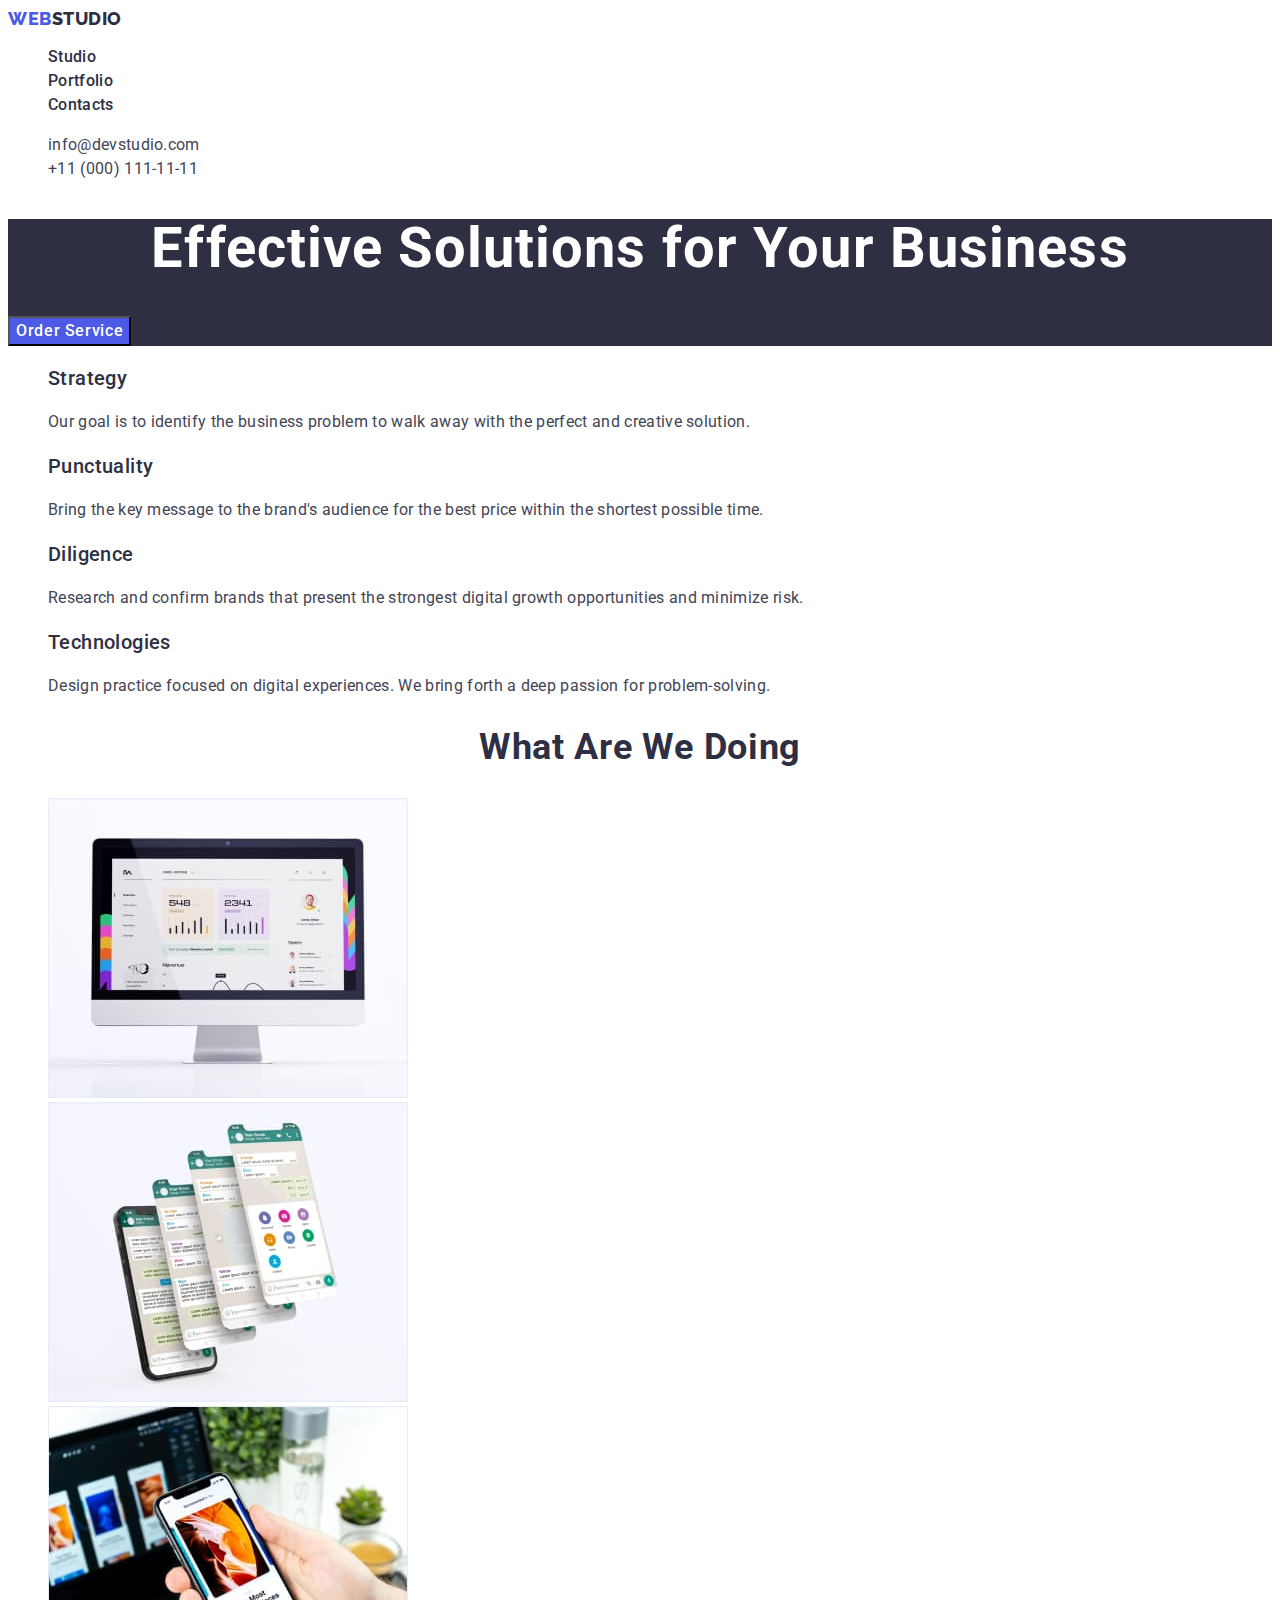
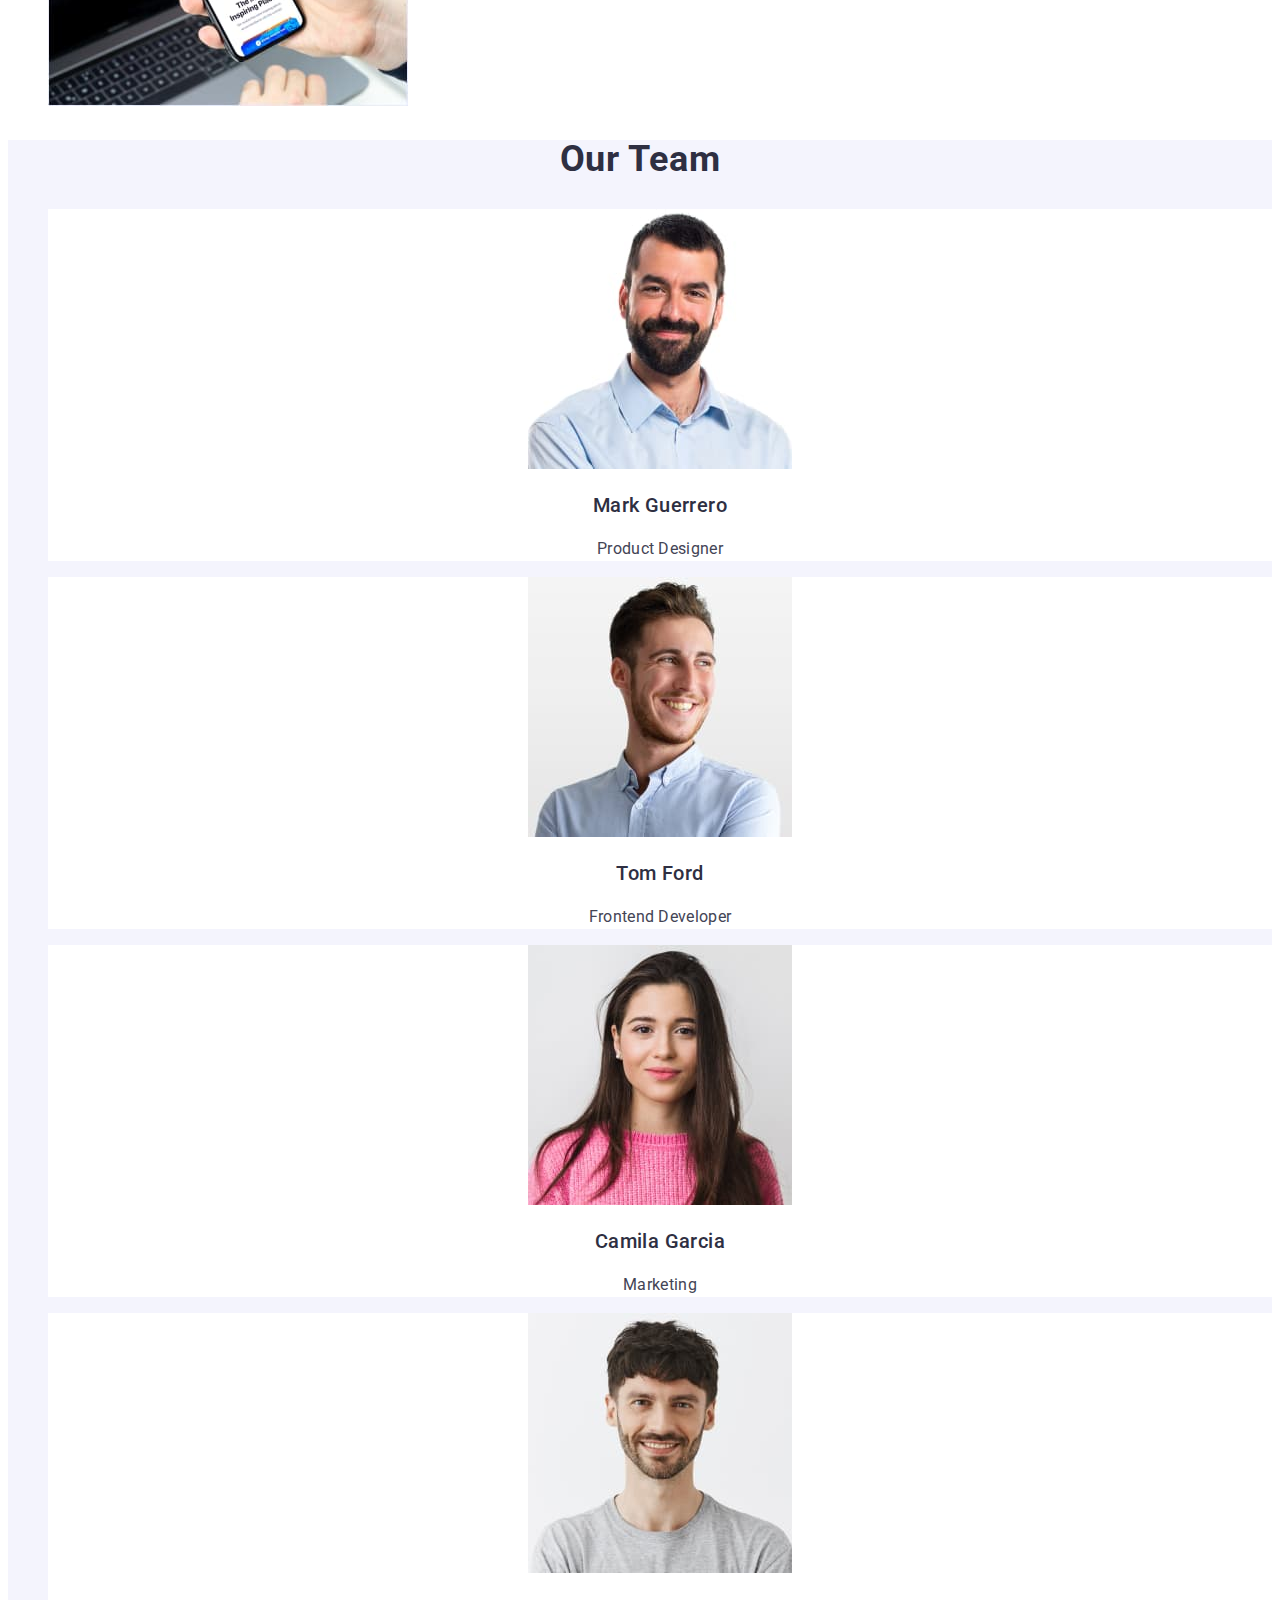
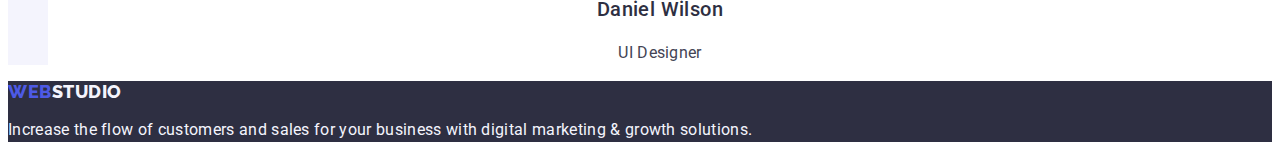
==== index.html @ 52950dac "Initial commit" ====
<!DOCTYPE html>
<html lang="en">

<head>
    <meta charset="UTF-8">
    <meta http-equiv="X-UA-Compatible" content="IE=edge">
    <meta name="viewport" content="width=device-width, initial-scale=1.0">
    <title>Document</title>
    <link rel="preconnect" href="https://fonts.googleapis.com">
<link rel="preconnect" href="https://fonts.gstatic.com" crossorigin>
<link href="https://fonts.googleapis.com/css2?family=Raleway:ital,wght@0,800;1,800&family=Roboto:ital,wght@0,400;0,500;0,700;0,900;1,400;1,500;1,700;1,900&display=swap" rel="stylesheet">
<link rel="stylesheet" href="./css/styles.css" />
</head>

<body>
    <header>
        <nav>
            <a href="./index.html" class="logo link">Web<span class="part-logo">Studio</span></a>
            <ul class="page-nav list">
                <li>
                    <a class="link" href="./index.html">Studio</a>
                </li>
                <li>
                    <a class="link" href="./portfolio.html">Portfolio</a>
                </li>
                <li>
                    <a class="link" href="">Contacts</a>
                </li>
            </ul>
        </nav>
        <address class="address">
            <ul class="address-link list">
                <li > 
                    <a class="link" href="mailto:info@devstudio.com">info@devstudio.com</a>
                </li>
                <li>
                    <a class="link" href="tel:+110001111111">+11 (000) 111-11-11</a>
                </li>
            </ul>
        </address>
        
    </header>
    <main>
        <section  class="sec-one">
        <h1 class="first-section">Effective Solutions
            for Your Business
        </h1>
        <button type="button" class="order-button">Order Service</button>
        </section>
        <section class="sec-two">
            <h2 hidden class="second-section">Features</h2>
            <ul class="list">
                <li>
                    <h3 class="title-h">Strategy</h3>
                    <p class="text">Our goal is to identify the business
                        problem to walk away with the perfect and creative solution. </p>
                </li>
                <li>
                    <h3 class="title-h">Punctuality</h3>
                    <p class="text">Bring the key message to the brand's audience for the best price within the shortest possible
                        time.
                    </p>
                </li>
                <li>
                    <h3 class="title-h">Diligence</h3>
                    <p class="text">Research and confirm brands that present the strongest digital growth opportunities and minimize
                        risk.</p>
                </li>
                <li>
                    <h3 class="title-h">Technologies</h3>
                    <p class="text">Design practice focused on digital experiences. We bring forth a deep passion for
                        problem-solving.
                    </p>
                </li>
            </ul>
        </section>
        <section class="sec-three">
            <h2 class="third-section">What are we doing</h2>
            <ul class="list">
                <li><img src="./images/img_1.jpg" alt="monitor of PC" width="360" height="300"></li>
                <li><img src="./images/img_2.jpg" alt="phone screen" width="360" height="300"></li>
                <li><img src="./images/img_3.jpg" alt="screen laptop and phone" width="360" height="300"></li>
            </ul>
        </section>
        <section class="sec-four" >
            <h2 class="four-section">Our Team</h2>
            <ul class="list">
                <li class="photo-team">
                    <img src="./images/img.jpg" alt="photo of Mark Guerrero" width="264" height="260">
                    <h3 class="title-h">Mark Guerrero</h3>
                    <p class="text">Product Designer</p>
                </li>
                <li class="photo-team">
                    <img src="./images/img_12.jpg" alt="photo of Tom Ford" width="264" height="260">
                    <h3 class="title-h">Tom Ford</h3>
                    <p class="text">Frontend Developer</p>
                </li>
                <li class="photo-team"> 
                    <img src="./images/img_22.jpg" alt="photo of Camila Garcia" width="264" height="260">
                    <h3 class="title-h">Camila Garcia</h3>
                    <p class="text">Marketing</p>
                </li>
                <li class="photo-team">
                    <img src="./images/img_32.jpg" alt="photo of Daniel Wilson" width="264" height="260">
                    <h3 class="title-h">Daniel Wilson</h3>
                    <p class="text">UI Designer</p>
                </li>
            </ul>
        </section>
    </main>
    <footer class="footer">
        <a href="./index.html" class="logo-two link" >Web<span class="part-logo-two">Studio</span></a>
        <p class="footer-text text">Increase the flow of customers and sales for your business with digital marketing & growth solutions.</p>
    </footer>
</body>

</html>
---- css/styles.css ----
:root{
    --site-color:#434455;
    --site-color-two:#2E2F42;
    --button-color-logo:#4D5AE5;
    --focus-button: #404BBF;
    --light-background:#F4F4FD;
    --white: #FFFFFF;
}
body {
    color: var(--site-color);
    font-family: "Roboto", sans-serif;
    font-size: 16px;
    background-color: var(--white);
}
.list{
    list-style-type: none;
}
.link {
    text-decoration: none;
}
.page-nav .link {
    color: var(--site-color-two);
    font-style: normal;
    font-size: 16px;
    font-weight: 500;
    line-height: 1.5;
    letter-spacing: 0.02em;
}
.page-nav .link:hover,
.page-nav .link:focus {
    color: var(--focus-button);
}
.address{
    font-style: normal;
}
.address-link .link { 
    font-family: "Roboto", sans-serif;
    color: var(--site-color);
    line-height: 1.5;
    letter-spacing: 0.02em;
}
.address-link .link:hover,
.address-link .link:focus{
    color: var(--focus-button);
}
.order-button{
    font-family: "Roboto", sans-serif;
    background:var( --button-color-logo);
    color: var(--white);
    font-weight: 500;
    font-size: 16px;
    line-height: 1.5;
    text-align: center;
    letter-spacing: 0.04em;
    cursor: pointer;
}
.order-button:hover,
.order-button:focus{
    background:var(--focus-button);
}
h1{
    font-weight: bold;
    font-size: 56px;
    line-height: 1.07;
    text-align: center;
    letter-spacing: 0.02em;
}
h2{
    font-weight: bold;
    font-size: 36px;
    text-align: center;
    line-height: 1.11;
    text-transform: capitalize;
    letter-spacing: 0.02em;
    color: var( --site-color-two);
}
h3{
    font-weight: 500;
    font-size: 20px;
    line-height: 1.2;
    letter-spacing: 0.02em;
    color: var(--site-color-two);
}

.text{
   color: var(--site-color); 
   line-height: 1.5;
   letter-spacing: 0.02em;   
}
footer {
background-color:var(--site-color-two);
}
.footer-text{
    color: var(--light-background); 
}
.logo{
    font-family: 'Raleway',sans-serif;
    font-weight: 800;
    font-size: 18px;
    line-height: 1.17;
    color:var( --button-color-logo); 
    letter-spacing: 0.03em;
text-transform: uppercase;
}
.logo-two{
    font-family: 'Raleway', sans-serif;
    font-weight: 800;
    font-size: 18px;
    line-height: 1.17;
    color:var( --button-color-logo);
    letter-spacing: 0.03em;
text-transform: uppercase;
}
.part-logo-two{
    color: var(--light-background);
}
.part-logo {
    color: var( --site-color-two);
}
.sec-one{
    background-color: var(--site-color-two);
    color:var(--white);
}
.sec-four {
    background: var(--light-background);
}
.photo-team {
    background-color: var(--white);
    text-align: center;
}
.filter-button {
    background: var(--light-background);
    font-weight: 500;
    font-size: 16px;
    line-height: 1.5;
    letter-spacing: 0.04em;
    color: var(--button-color-logo);
    cursor: pointer;
    font-family: "Roboto", sans-serif;
}
.filter-button:hover,
.filter-button:focus{
    background: var(--focus-button);
    color: var(--white);
}
.exempl {
    font-weight: 500;
    font-size: 20px;
    line-height: 1.2;
    letter-spacing: 0.02em;
    color: var( --site-color-two);
    text-align: left;
}
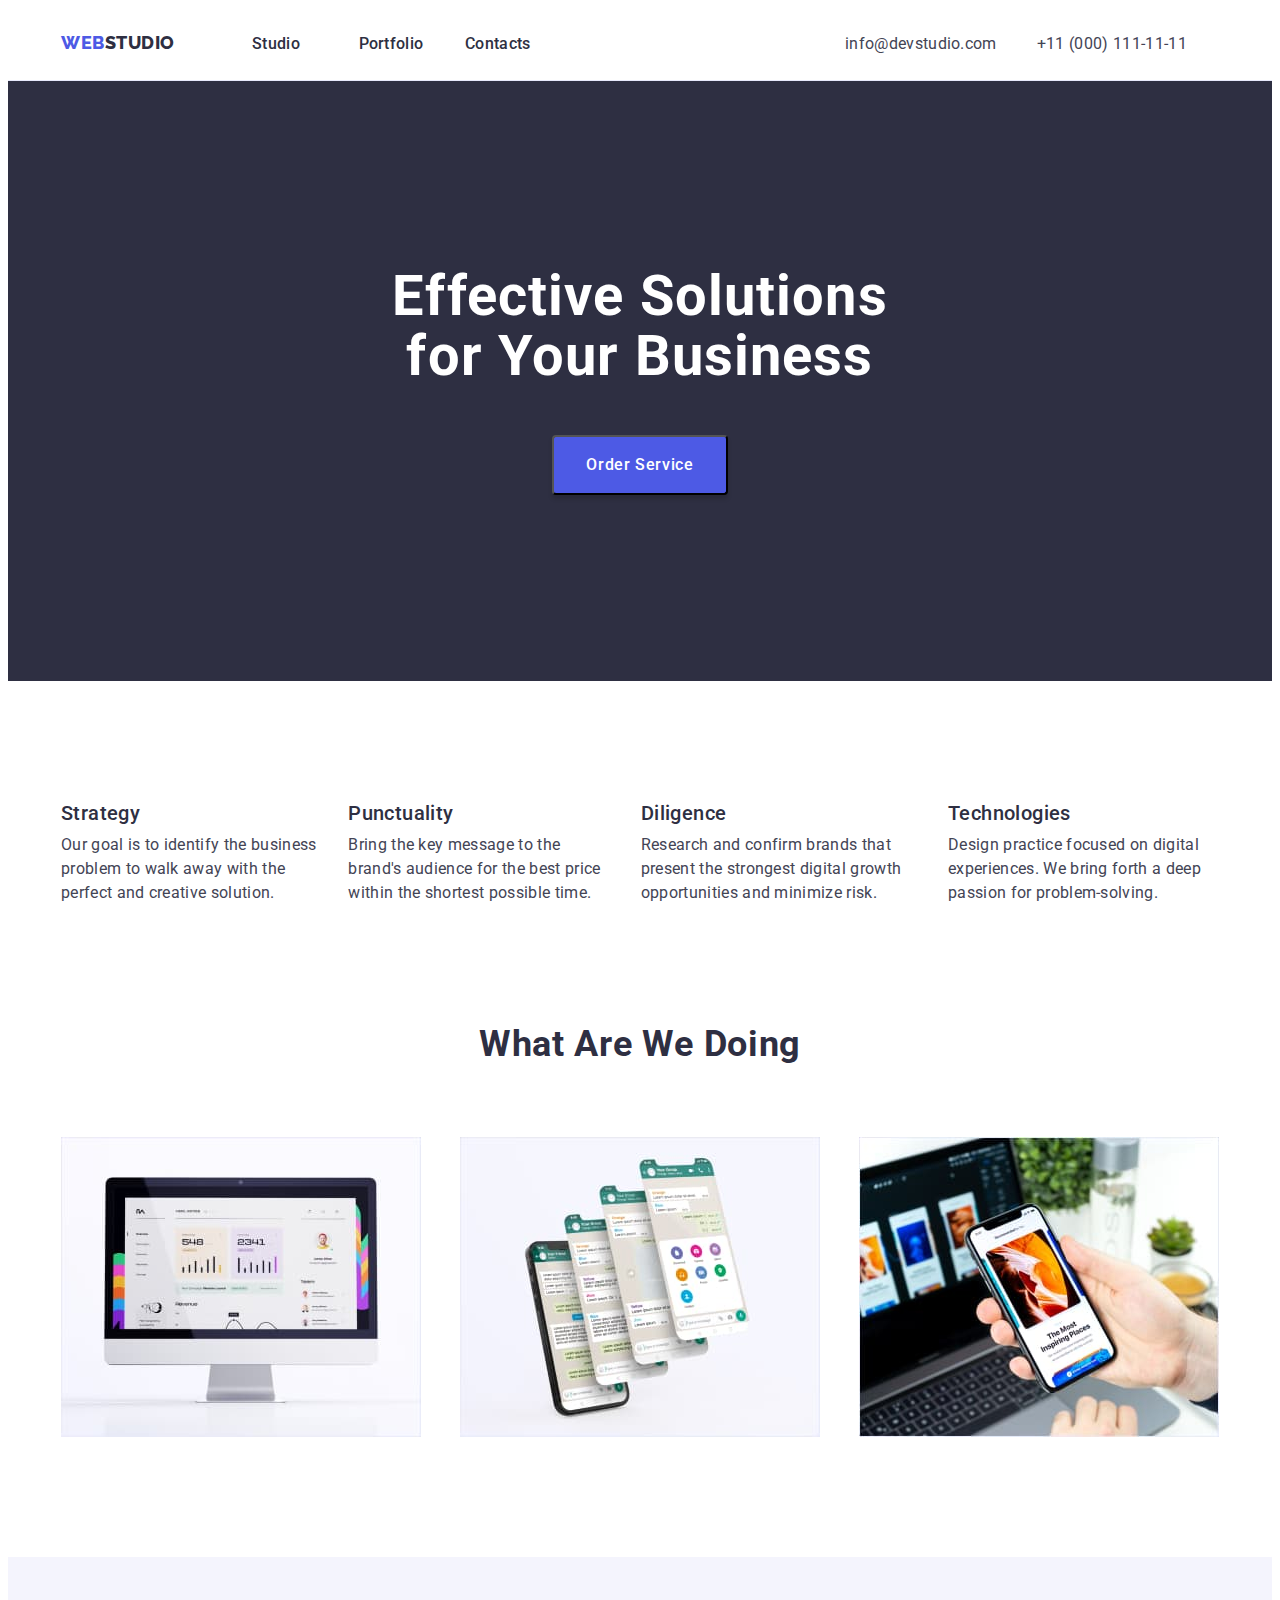
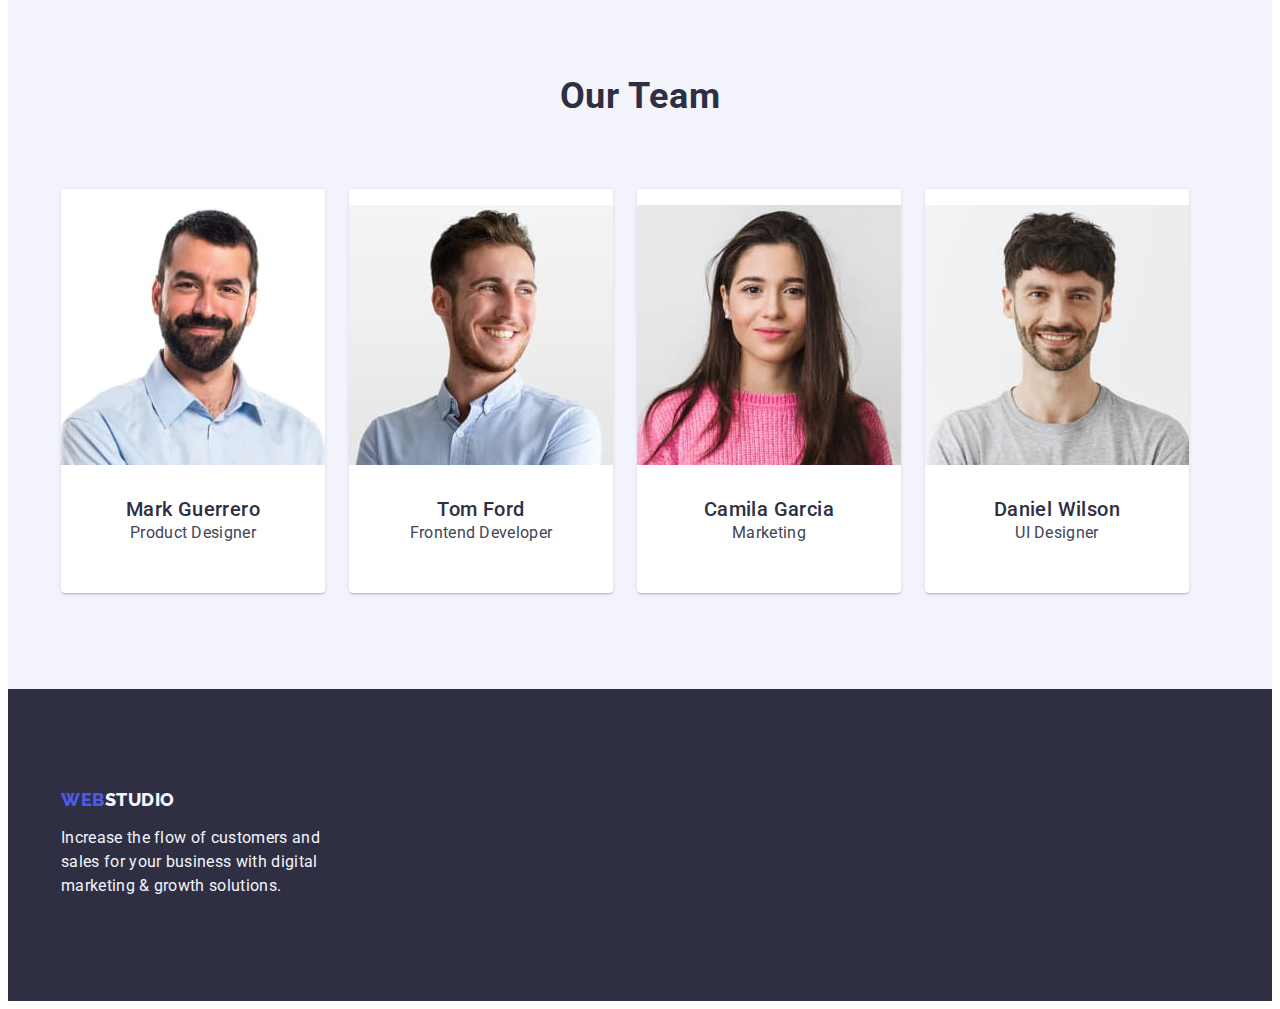
==== commit 189c9c7a: "1 commit" ====
--- a/index.html
+++ b/index.html
@@ -6,111 +6,131 @@
     <meta http-equiv="X-UA-Compatible" content="IE=edge">
     <meta name="viewport" content="width=device-width, initial-scale=1.0">
     <title>Document</title>
+    <link rel="stylesheet" href="https://cdnjs.cloudflare.com/ajax/libs/modern-normalize/2.0.0/modern-normalize.min.css"
+        integrity="sha512-4xo8blKMVCiXpTaLzQSLSw3KFOVPWhm/TRtuPVc4WG6kUgjH6J03IBuG7JZPkcWMxJ5huwaBpOpnwYElP/m6wg=="
+        crossorigin="anonymous" referrerpolicy="no-referrer" />
     <link rel="preconnect" href="https://fonts.googleapis.com">
-<link rel="preconnect" href="https://fonts.gstatic.com" crossorigin>
-<link href="https://fonts.googleapis.com/css2?family=Raleway:ital,wght@0,800;1,800&family=Roboto:ital,wght@0,400;0,500;0,700;0,900;1,400;1,500;1,700;1,900&display=swap" rel="stylesheet">
-<link rel="stylesheet" href="./css/styles.css" />
+    <link rel="preconnect" href="https://fonts.gstatic.com" crossorigin>
+    <link
+        href="https://fonts.googleapis.com/css2?family=Raleway:ital,wght@0,800;1,800&family=Roboto:ital,wght@0,400;0,500;0,700;0,900;1,400;1,500;1,700;1,900&display=swap"
+        rel="stylesheet">
+    <link rel="stylesheet" href="./css/styles.css" />
 </head>
 
 <body>
     <header>
-        <nav>
-            <a href="./index.html" class="logo link">Web<span class="part-logo">Studio</span></a>
-            <ul class="page-nav list">
-                <li>
-                    <a class="link" href="./index.html">Studio</a>
-                </li>
-                <li>
-                    <a class="link" href="./portfolio.html">Portfolio</a>
-                </li>
-                <li>
-                    <a class="link" href="">Contacts</a>
-                </li>
-            </ul>
-        </nav>
-        <address class="address">
-            <ul class="address-link list">
-                <li > 
-                    <a class="link" href="mailto:info@devstudio.com">info@devstudio.com</a>
-                </li>
-                <li>
-                    <a class="link" href="tel:+110001111111">+11 (000) 111-11-11</a>
-                </li>
-            </ul>
-        </address>
-        
+        <div class="container header-container">
+            <nav>
+                <a href="./index.html" class="logo link">Web<span class="part-logo">Studio</span></a>
+                <ul class="page-nav list">
+                    <li class="title-nav">
+                        <a class="link" href="./index.html">Studio</a>
+                    </li >
+                    <li class="title-nav">
+                        <a class="link" href="./portfolio.html">Portfolio</a>
+                    </li>
+                    <li class="title-nav">
+                        <a class="link" href="">Contacts</a>
+                    </li>
+                </ul>
+            </nav>
+            <address class="address">
+                <ul class="address-link list">
+                    <li>
+                        <a class="link" href="mailto:info@devstudio.com">info@devstudio.com</a>
+                    </li>
+                    <li>
+                        <a class="link" href="tel:+110001111111">+11 (000) 111-11-11</a>
+                    </li>
+                </ul>
+            </address>
+        </div>
     </header>
     <main>
-        <section  class="sec-one">
-        <h1 class="first-section">Effective Solutions
-            for Your Business
-        </h1>
-        <button type="button" class="order-button">Order Service</button>
+        <section class="hero">
+            <div class="container container-hero">
+            <h1 class="title-hero">
+                Effective Solutions
+                for Your Business
+            </h1>
+            <button type="button" class="order-button">Order Service</button>
+        </div>
         </section>
-        <section class="sec-two">
-            <h2 hidden class="second-section">Features</h2>
-            <ul class="list">
-                <li>
-                    <h3 class="title-h">Strategy</h3>
+        <section class="our-advantages">
+            <div class="container container-advantages">
+            <h2 hidden class="title visually-hidden">Features</h2>
+            <ul class="list list-advantages">
+                <li class="advantages"> 
+                    <h3 class="title-advantages">Strategy</h3>
                     <p class="text">Our goal is to identify the business
                         problem to walk away with the perfect and creative solution. </p>
                 </li>
-                <li>
-                    <h3 class="title-h">Punctuality</h3>
-                    <p class="text">Bring the key message to the brand's audience for the best price within the shortest possible
+                <li  class="advantages">
+                    <h3 class="title-advantages">Punctuality</h3>
+                    <p class="text">Bring the key message to the brand's audience for the best price within the shortest
+                        possible
                         time.
                     </p>
                 </li>
-                <li>
-                    <h3 class="title-h">Diligence</h3>
-                    <p class="text">Research and confirm brands that present the strongest digital growth opportunities and minimize
+                <li  class="advantages">
+                    <h3 class="title-advantages">Diligence</h3>
+                    <p class="text">Research and confirm brands that present the strongest digital growth opportunities
+                        and minimize
                         risk.</p>
                 </li>
-                <li>
-                    <h3 class="title-h">Technologies</h3>
+                <li  class="advantages">
+                    <h3 class="title-advantages">Technologies</h3>
                     <p class="text">Design practice focused on digital experiences. We bring forth a deep passion for
                         problem-solving.
                     </p>
                 </li>
             </ul>
+        </div>
         </section>
-        <section class="sec-three">
-            <h2 class="third-section">What are we doing</h2>
-            <ul class="list">
+        <section class="our-work">
+            <div class="container work-container">
+            <h2 class="exempl-work">What are we doing</h2>
+            <ul class="list list-work">
                 <li><img src="./images/img_1.jpg" alt="monitor of PC" width="360" height="300"></li>
                 <li><img src="./images/img_2.jpg" alt="phone screen" width="360" height="300"></li>
                 <li><img src="./images/img_3.jpg" alt="screen laptop and phone" width="360" height="300"></li>
             </ul>
+        </div>
         </section>
-        <section class="sec-four" >
-            <h2 class="four-section">Our Team</h2>
-            <ul class="list">
+        <section class="our-team">
+            <div class="container team-container">
+            <h2 class="our-team-title">Our Team</h2>
+            <ul class="list team">
                 <li class="photo-team">
                     <img src="./images/img.jpg" alt="photo of Mark Guerrero" width="264" height="260">
-                    <h3 class="title-h">Mark Guerrero</h3>
-                    <p class="text">Product Designer</p>
+                    <div><h3 class="title-h">Mark Guerrero</h3>
+                    <p class="text">Product Designer</p></div>
                 </li>
                 <li class="photo-team">
                     <img src="./images/img_12.jpg" alt="photo of Tom Ford" width="264" height="260">
-                    <h3 class="title-h">Tom Ford</h3>
-                    <p class="text">Frontend Developer</p>
+                    <div><h3 class="title-h">Tom Ford</h3>
+                    <p class="text">Frontend Developer</p></div>
                 </li>
-                <li class="photo-team"> 
+                <li class="photo-team">
                     <img src="./images/img_22.jpg" alt="photo of Camila Garcia" width="264" height="260">
-                    <h3 class="title-h">Camila Garcia</h3>
-                    <p class="text">Marketing</p>
+                    <div><h3 class="title-h">Camila Garcia</h3>
+                    <p class="text">Marketing</p></div>
                 </li>
                 <li class="photo-team">
                     <img src="./images/img_32.jpg" alt="photo of Daniel Wilson" width="264" height="260">
-                    <h3 class="title-h">Daniel Wilson</h3>
-                    <p class="text">UI Designer</p>
+                    <div><h3 class="title-h">Daniel Wilson</h3>
+                    <p class="text">UI Designer</p></div>
                 </li>
             </ul>
+        </div>
         </section>
     </main>
     <footer class="footer">
-        <a href="./index.html" class="logo-two link" >Web<span class="part-logo-two">Studio</span></a>
-        <p class="footer-text text">Increase the flow of customers and sales for your business with digital marketing & growth solutions.</p>
+        <div class="container container-foot">
+            <a href="./index.html" class="logo-two link">Web<span class="part-logo-two">Studio</span></a>
+            <p class="footer-text text">Increase the flow of customers and sales for your business with digital
+                marketing & growth solutions.</p>
+        </div>
     </footer>
 </body>
 
--- a/css/styles.css
+++ b/css/styles.css
@@ -1,24 +1,128 @@
-:root{
-    --site-color:#434455;
-    --site-color-two:#2E2F42;
-    --button-color-logo:#4D5AE5;
+:root {
+    --site-color: #434455;
+    --site-color-two: #2E2F42;
+    --button-color-logo: #4D5AE5;
     --focus-button: #404BBF;
-    --light-background:#F4F4FD;
+    --light-background: #F4F4FD;
     --white: #FFFFFF;
 }
+
 body {
     color: var(--site-color);
     font-family: "Roboto", sans-serif;
     font-size: 16px;
     background-color: var(--white);
 }
-.list{
+
+/* глобальне скидання стилів */
+p,
+h1,
+h2,
+h3,
+h4,
+h5,
+h6 {
+    margin-top: 0;
+    margin-bottom: 0;
+}
+ul {
+    margin-top: 0;
+    margin-bottom: 0;
     list-style-type: none;
-}
+    padding-left: 0;
+}
+img{
+    vertical-align: top;
+}
+/* глобальне скидання стилів */
+h1 {
+    font-weight: bold;
+    font-size: 56px;
+    line-height: 1.07;
+    text-align: center;
+    letter-spacing: 0.02em;
+}
+
+h2 {
+    font-weight: bold;
+    font-size: 36px;
+    text-align: center;
+    line-height: 1.11;
+    text-transform: capitalize;
+    letter-spacing: 0.02em;
+    color: var(--site-color-two);
+}
+
+h3 {
+    font-weight: 500;
+    font-size: 20px;
+    line-height: 1.2;
+    letter-spacing: 0.02em;
+    color: var(--site-color-two);
+}
+
+
+
+footer {
+    background-color: var(--site-color-two);
+}
+.visually-hidden {
+     position: absolute;
+      width: 1px; 
+      height: 1px; 
+      margin: -1px; 
+      border: 0; 
+      padding: 0; 
+      white-space: nowrap; 
+      clip-path: inset(100%); 
+      clip: rect(0 0 0 0); 
+      overflow: hidden; 
+    }
+.list {
+    list-style-type: none;
+    padding-left: 0;
+}
+
 .link {
     text-decoration: none;
 }
+
+.container {
+    width: 100%;
+    max-width: 1158px;
+    /* display: flex;
+    flex-direction: row; */
+    margin-left: auto;
+    margin-right: auto;
+    padding-right: 15px;
+    padding-left: 15px;
+}
+/*!--------header------*/
+header {
+    border-bottom: 1px solid #E7E9FC;
+    padding-top: 24px;
+    padding-bottom: 24px;
+}
+nav {
+    display: flex;
+    flex-direction: row;
+    align-items: center;
+}
+.header-container{
+    display: flex;
+    align-items: center;
+}
+.page-nav {
+    display: flex;
+    justify-content: space-between;
+ 
+    width: 261px;
+    margin-left: 76px;
+}
+
 .page-nav .link {
+    display: flex;
+    width: 48px;
     color: var(--site-color-two);
     font-style: normal;
     font-size: 16px;
@@ -26,26 +130,60 @@
     line-height: 1.5;
     letter-spacing: 0.02em;
 }
+
 .page-nav .link:hover,
 .page-nav .link:focus {
     color: var(--focus-button);
 }
-.address{
+address {
+    display: flex;
+    align-items: center;
+}
+.address-link {
+    display: flex;
     font-style: normal;
-}
-.address-link .link { 
+    margin-left: 332px;
+    gap: 40px;
+
+}
+
+.address-link .link {
     font-family: "Roboto", sans-serif;
     color: var(--site-color);
     line-height: 1.5;
     letter-spacing: 0.02em;
 }
+
 .address-link .link:hover,
-.address-link .link:focus{
+.address-link .link:focus {
     color: var(--focus-button);
 }
-.order-button{
+/* header end */
+/* main */
+.hero {
+    display: flex;
+    background-color: var(--site-color-two);
+    color: var(--white);
+    height: 600px;
+}
+
+.container-hero {
+    display: flex;
+    flex-direction: column;
+    justify-content: center;
+    align-items: center;
+    gap: 48px;
+}
+
+.title-hero {
+    display: flex;
+    width: 496px;
+}
+
+
+.order-button {
     font-family: "Roboto", sans-serif;
-    background:var( --button-color-logo);
+    background: var(--button-color-logo);
     color: var(--white);
     font-weight: 500;
     font-size: 16px;
@@ -53,81 +191,175 @@
     text-align: center;
     letter-spacing: 0.04em;
     cursor: pointer;
-}
+    display: flex;
+    flex-direction: row;
+    align-items: flex-start;
+    padding: 16px 32px;
+    gap: 10px;
+    flex-wrap: nowrap;
+    
+    box-shadow: 0px 4px 4px rgba(0, 0, 0, 0.15);
+    border-radius: 4px;
+}
+
+
 .order-button:hover,
-.order-button:focus{
-    background:var(--focus-button);
-}
-h1{
-    font-weight: bold;
-    font-size: 56px;
-    line-height: 1.07;
+.order-button:focus {
+    background: var(--focus-button);
+}
+
+.container-advantages {
+    display: flex;
+    margin-top: 120px;
+    margin-bottom: 120px;
+}
+
+.list-advantages {
+    display: flex;
+    gap: 24px;
+}
+
+.advantages {
+    display: flex;
+    gap: 8px;
+    flex-direction: column;
+}
+
+.text {
+    color: var(--site-color);
+    line-height: 1.5;
+    letter-spacing: 0.02em;
+}
+
+.work-container {
+    display: block;
+    margin-top: 120px;
+    align-items: center;
+}
+
+.list-work {
+    display: flex;
+    flex-direction: row;
+    justify-content: space-between;
+    gap: 24px;
+    margin-top: 72px;
+}
+
+.team-container {
+    display: block;
+    height: 732px;
+    margin-top: 120px;
+}
+
+.our-team {
+    background: var(--light-background);
+}
+
+.our-team-title {
     text-align: center;
-    letter-spacing: 0.02em;
-}
-h2{
-    font-weight: bold;
-    font-size: 36px;
+    padding-top: 120px;
+    padding-bottom: 72px;
+}
+
+.team {
+    display: flex;
+    flex-direction: row;
+    gap: 24px;
+
+}
+
+.photo-team {
+    display: flex;
+    flex-direction: column;
+    justify-content: center;
+    align-items: center;
+    padding: 0 0 32px 0;
+    gap: 32px;
+    width: 264px;
+    height: 372px;
+    /* прибрати пробіл над фото  380px !!!!*/
+    background-color: var(--white);
     text-align: center;
-    line-height: 1.11;
-    text-transform: capitalize;
-    letter-spacing: 0.02em;
-    color: var( --site-color-two);
-}
-h3{
-    font-weight: 500;
-    font-size: 20px;
-    line-height: 1.2;
-    letter-spacing: 0.02em;
-    color: var(--site-color-two);
-}
-
-.text{
-   color: var(--site-color); 
-   line-height: 1.5;
-   letter-spacing: 0.02em;   
-}
-footer {
-background-color:var(--site-color-two);
-}
-.footer-text{
-    color: var(--light-background); 
-}
-.logo{
-    font-family: 'Raleway',sans-serif;
-    font-weight: 800;
-    font-size: 18px;
-    line-height: 1.17;
-    color:var( --button-color-logo); 
-    letter-spacing: 0.03em;
-text-transform: uppercase;
-}
-.logo-two{
+
+    box-shadow: 0px 1px 6px rgba(46, 47, 66, 0.08), 0px 1px 1px rgba(46, 47, 66, 0.16), 0px 2px 1px rgba(46, 47, 66, 0.08);
+    border-radius: 0px 0px 4px 4px;
+
+}
+
+.footer-text {
+    color: var(--light-background);
+    width: 264px;
+}
+
+.footer {
+    height: 312px;
+}
+
+.container-foot {
+    display: flex;
+    flex-direction: column;
+    justify-content: flex-start;
+    padding: 100px 0;
+    gap: 16px;
+}
+
+.logo {
     font-family: 'Raleway', sans-serif;
     font-weight: 800;
     font-size: 18px;
     line-height: 1.17;
-    color:var( --button-color-logo);
+    color: var(--button-color-logo);
     letter-spacing: 0.03em;
-text-transform: uppercase;
-}
-.part-logo-two{
+    text-transform: uppercase;
+    width: 115px;
+    height: 24px;
+
+}
+
+.logo-two {
+    font-family: 'Raleway', sans-serif;
+    font-weight: 800;
+    font-size: 18px;
+    line-height: 1.17;
+    color: var(--button-color-logo);
+    letter-spacing: 0.03em;
+    text-transform: uppercase;
+}
+
+.part-logo-two {
     color: var(--light-background);
 }
+
 .part-logo {
-    color: var( --site-color-two);
-}
-.sec-one{
-    background-color: var(--site-color-two);
-    color:var(--white);
-}
-.sec-four {
-    background: var(--light-background);
-}
-.photo-team {
-    background-color: var(--white);
-    text-align: center;
-}
+    color: var(--site-color-two);
+}
+
+
+.exempl {
+    font-weight: 500;
+    font-size: 20px;
+    line-height: 1.2;
+    letter-spacing: 0.02em;
+    color: var(--site-color-two);
+    text-align: left;
+}
+
+.portfolio-content {
+    display: flex;
+    flex-direction: column;
+    align-items: center;
+}
+
+.container-filter{
+    display: flex;
+    justify-content: center;
+    margin-top: 96px;
+}
+.button-list {
+    display: flex;
+    gap: 24px;
+}
+
 .filter-button {
     background: var(--light-background);
     font-weight: 500;
@@ -137,17 +369,57 @@
     color: var(--button-color-logo);
     cursor: pointer;
     font-family: "Roboto", sans-serif;
+    box-sizing: border-box;
+
+    display: flex;
+    flex-direction: row;
+    justify-content: center;
+    align-items: center;
+    padding: 12px 24px;
+
+   
+    border: 1px solid #E7E9FC;
+    border-radius: 4px;
+
 }
 .filter-button:hover,
-.filter-button:focus{
+.filter-button:focus {
     background: var(--focus-button);
     color: var(--white);
 }
-.exempl {
-    font-weight: 500;
-    font-size: 20px;
-    line-height: 1.2;
-    letter-spacing: 0.02em;
-    color: var( --site-color-two);
-    text-align: left;
+
+.container-portfolio{
+    display: flex;
+    flex-wrap: wrap;
+    margin-top: 72px;
+    margin-bottom: 120px;
+   
+    
+    
+
+}
+.content-list{
+    display: flex;
+    flex-wrap: wrap;
+    justify-content: space-between;
+    gap: 24px;
+}
+/* .part-content{
+    display: flex;
+    margin-bottom: 24px;
+    
+} */
+.one-exempl{
+    display: flex;
+    flex-direction: column;
+    width: 360px;
+    height: 420px;
+    border: 1px solid #E7E9FC;
+}
+.text-exemple{
+    display: flex;
+    flex-direction: column;
+    margin-top: 32px;
+    gap: 8px;
+    padding-left: 16px;
 }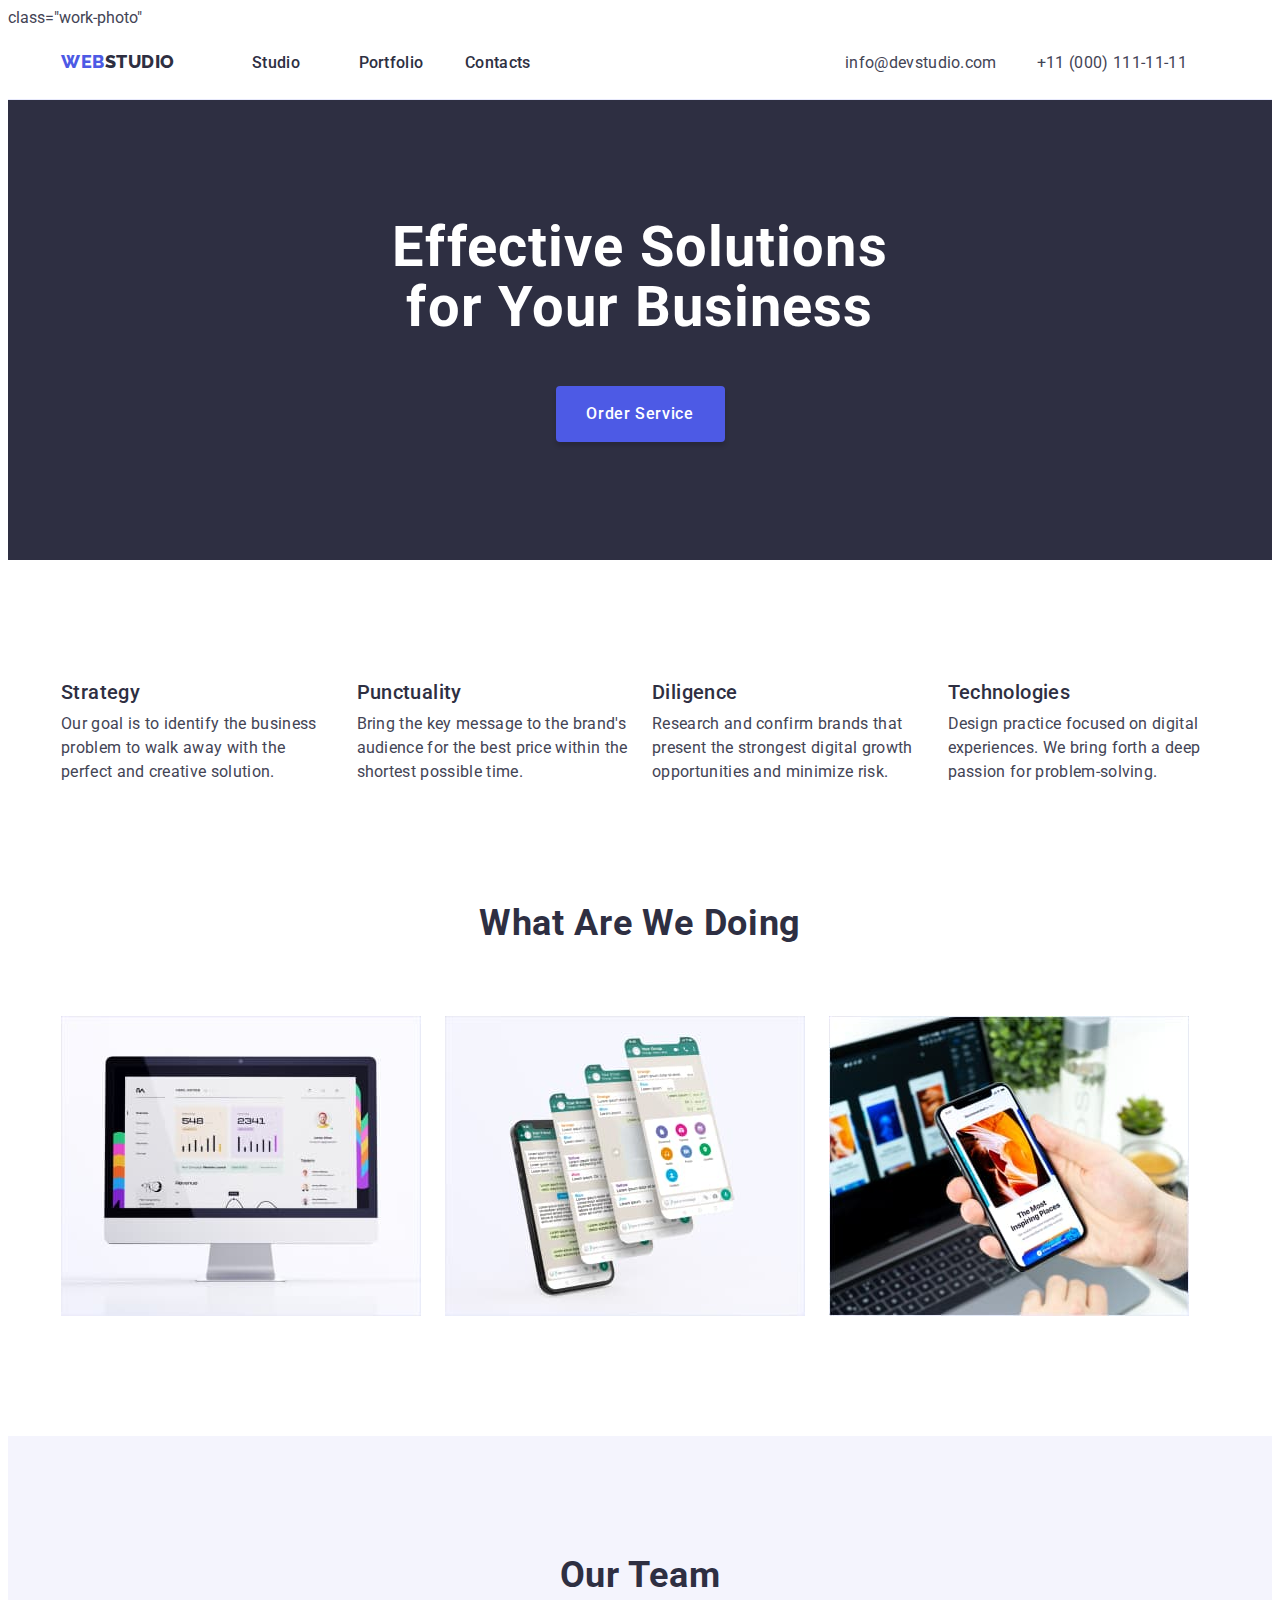
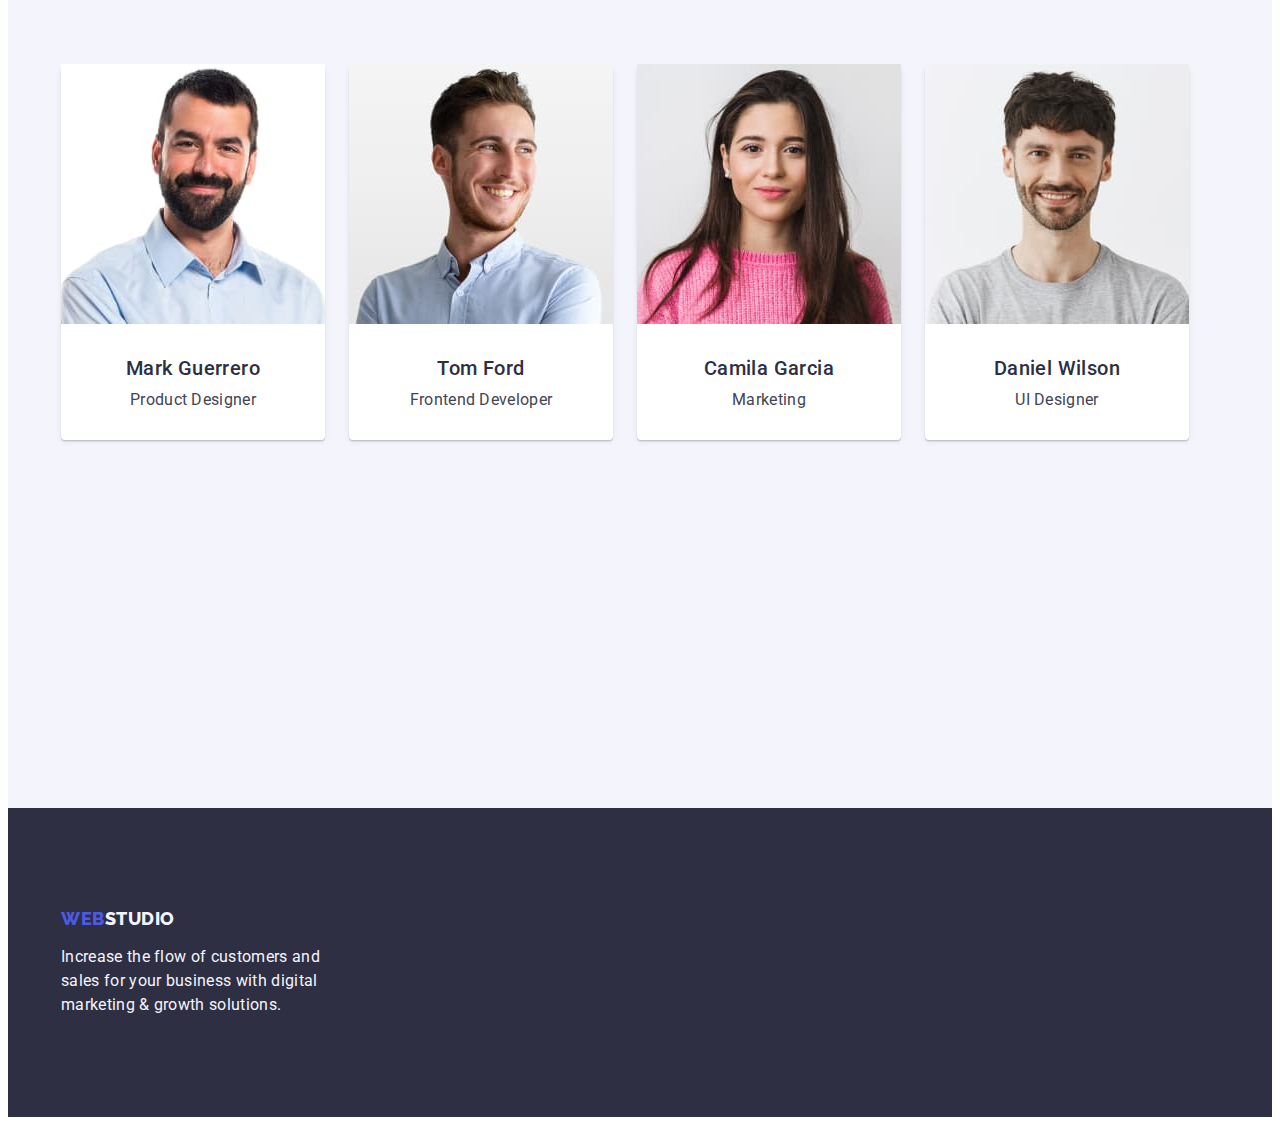
==== commit 83057406: "commit 2" ====
--- a/index.html
+++ b/index.html
@@ -18,9 +18,9 @@
 </head>
 
 <body>
-    <header>
+    <header class="header"> class="work-photo"
         <div class="container header-container">
-            <nav>
+            <nav class="nav">
                 <a href="./index.html" class="logo link">Web<span class="part-logo">Studio</span></a>
                 <ul class="page-nav list">
                     <li class="title-nav">
@@ -91,9 +91,9 @@
             <div class="container work-container">
             <h2 class="exempl-work">What are we doing</h2>
             <ul class="list list-work">
-                <li><img src="./images/img_1.jpg" alt="monitor of PC" width="360" height="300"></li>
-                <li><img src="./images/img_2.jpg" alt="phone screen" width="360" height="300"></li>
-                <li><img src="./images/img_3.jpg" alt="screen laptop and phone" width="360" height="300"></li>
+                <li><img src="./images/img_1.jpg" alt="monitor of PC" width="360" height="300" class="work-photo"></li>
+                <li><img src="./images/img_2.jpg" alt="phone screen" width="360" height="300" class="work-photo"></li>
+                <li><img src="./images/img_3.jpg" alt="screen laptop and phone" width="360" height="300" class="work-photo"></li>
             </ul>
         </div>
         </section>
@@ -103,22 +103,22 @@
             <ul class="list team">
                 <li class="photo-team">
                     <img src="./images/img.jpg" alt="photo of Mark Guerrero" width="264" height="260">
-                    <div><h3 class="title-h">Mark Guerrero</h3>
+                    <div class="team-text"><h3 class="title-h">Mark Guerrero</h3>
                     <p class="text">Product Designer</p></div>
                 </li>
                 <li class="photo-team">
                     <img src="./images/img_12.jpg" alt="photo of Tom Ford" width="264" height="260">
-                    <div><h3 class="title-h">Tom Ford</h3>
+                    <div class="team-text"><h3 class="title-h">Tom Ford</h3>
                     <p class="text">Frontend Developer</p></div>
                 </li>
                 <li class="photo-team">
                     <img src="./images/img_22.jpg" alt="photo of Camila Garcia" width="264" height="260">
-                    <div><h3 class="title-h">Camila Garcia</h3>
+                    <div class="team-text"><h3 class="title-h">Camila Garcia</h3>
                     <p class="text">Marketing</p></div>
                 </li>
                 <li class="photo-team">
                     <img src="./images/img_32.jpg" alt="photo of Daniel Wilson" width="264" height="260">
-                    <div><h3 class="title-h">Daniel Wilson</h3>
+                    <div class="team-text"><h3 class="title-h">Daniel Wilson</h3>
                     <p class="text">UI Designer</p></div>
                 </li>
             </ul>
--- a/css/styles.css
+++ b/css/styles.css
@@ -32,6 +32,7 @@
     padding-left: 0;
 }
 img{
+    display: block;
     vertical-align: top;
 }
 /* глобальне скидання стилів */
@@ -100,24 +101,25 @@
 /*!--------header------*/
 header {
     border-bottom: 1px solid #E7E9FC;
+   
+}
+nav {
+    display: flex;
+    flex-direction: row;
+    align-items: center;
+}
+.header-container{
+    display: flex;
+    align-items: center;
+}
+.page-nav {
+    display: flex;
+    justify-content: space-between;
+    gap: 40px;
+    width: 261px;
     padding-top: 24px;
     padding-bottom: 24px;
-}
-nav {
-    display: flex;
-    flex-direction: row;
-    align-items: center;
-}
-.header-container{
-    display: flex;
-    align-items: center;
-}
-.page-nav {
-    display: flex;
-    justify-content: space-between;
- 
-    width: 261px;
-    margin-left: 76px;
+
 }
 
 .page-nav .link {
@@ -135,6 +137,9 @@
 .page-nav .link:focus {
     color: var(--focus-button);
 }
+.logo{
+    margin-right: 76px;
+}
 address {
     display: flex;
     align-items: center;
@@ -160,11 +165,12 @@
 }
 /* header end */
 /* main */
+/* 1section */
 .hero {
     display: flex;
     background-color: var(--site-color-two);
     color: var(--white);
-    height: 600px;
+    padding: 118px 0;
 }
 
 .container-hero {
@@ -177,7 +183,7 @@
 
 .title-hero {
     display: flex;
-    width: 496px;
+    max-width: 496px;
 }
 
 
@@ -191,13 +197,11 @@
     text-align: center;
     letter-spacing: 0.04em;
     cursor: pointer;
-    display: flex;
-    flex-direction: row;
-    align-items: flex-start;
-    padding: 16px 32px;
-    gap: 10px;
-    flex-wrap: nowrap;
-    
+    display: block;
+    margin: auto;
+    min-width: 169px;
+    height: 56px;
+    border: none;
     box-shadow: 0px 4px 4px rgba(0, 0, 0, 0.15);
     border-radius: 4px;
 }
@@ -207,11 +211,12 @@
 .order-button:focus {
     background: var(--focus-button);
 }
-
+/* 1section */
+/* 2section */ 
 .container-advantages {
     display: flex;
-    margin-top: 120px;
-    margin-bottom: 120px;
+    padding-top: 120px;
+    padding-bottom: 120px;
 }
 
 .list-advantages {
@@ -221,34 +226,42 @@
 
 .advantages {
     display: flex;
-    gap: 8px;
-    flex-direction: column;
-}
-
+    flex-direction: column;
+    width: calc((100% - 72px));
+
+}
+.title-advantages{
+    margin-bottom: 8px;
+}
 .text {
     color: var(--site-color);
     line-height: 1.5;
     letter-spacing: 0.02em;
 }
-
+/* 2section */ 
+/* 3section */ 
 .work-container {
     display: block;
-    margin-top: 120px;
-    align-items: center;
-}
-
+    align-items: center;
+    padding-bottom: 120px;
+}
+.exempl-work{
+    margin-bottom: 72px;
+}
 .list-work {
     display: flex;
     flex-direction: row;
     justify-content: space-between;
     gap: 24px;
-    margin-top: 72px;
-}
-
+    width: calc((100% - 48px) / 3);
+}
+
+/* 3section */ 
+/* 4section */ 
 .team-container {
     display: block;
     height: 732px;
-    margin-top: 120px;
+    padding: 120px 0;
 }
 
 .our-team {
@@ -257,8 +270,7 @@
 
 .our-team-title {
     text-align: center;
-    padding-top: 120px;
-    padding-bottom: 72px;
+    margin-bottom: 72px;
 }
 
 .team {
@@ -267,43 +279,42 @@
     gap: 24px;
 
 }
-
+.team-text{
+    padding: 32px 16px;
+}
+.title-h{
+padding-bottom: 8px;
+}
 .photo-team {
     display: flex;
     flex-direction: column;
     justify-content: center;
     align-items: center;
-    padding: 0 0 32px 0;
-    gap: 32px;
-    width: 264px;
     height: 372px;
-    /* прибрати пробіл над фото  380px !!!!*/
     background-color: var(--white);
     text-align: center;
-
     box-shadow: 0px 1px 6px rgba(46, 47, 66, 0.08), 0px 1px 1px rgba(46, 47, 66, 0.16), 0px 2px 1px rgba(46, 47, 66, 0.08);
     border-radius: 0px 0px 4px 4px;
-
-}
-
+}
+/* 4section */
+/* footer */
 .footer-text {
     color: var(--light-background);
     width: 264px;
 }
 
 .footer {
-    height: 312px;
+    padding: 100px 0;
 }
 
 .container-foot {
     display: flex;
     flex-direction: column;
     justify-content: flex-start;
-    padding: 100px 0;
-    gap: 16px;
 }
 
 .logo {
+   
     font-family: 'Raleway', sans-serif;
     font-weight: 800;
     font-size: 18px;
@@ -316,7 +327,9 @@
 
 }
 
-.logo-two {
+.logo-two { 
+    display: inline-block;
+    margin-bottom: 16px;
     font-family: 'Raleway', sans-serif;
     font-weight: 800;
     font-size: 18px;
@@ -334,7 +347,7 @@
     color: var(--site-color-two);
 }
 
-
+/* portfolio */
 .exempl {
     font-weight: 500;
     font-size: 20px;
@@ -348,16 +361,18 @@
     display: flex;
     flex-direction: column;
     align-items: center;
+    padding-top: 96px;
+    padding-bottom: 120px; 
 }
 
 .container-filter{
     display: flex;
     justify-content: center;
-    margin-top: 96px;
 }
 .button-list {
     display: flex;
     gap: 24px;
+    margin-bottom: 72px;
 }
 
 .filter-button {
@@ -386,40 +401,39 @@
 .filter-button:focus {
     background: var(--focus-button);
     color: var(--white);
+    border: 1px solid transparent;
 }
 
 .container-portfolio{
     display: flex;
     flex-wrap: wrap;
-    margin-top: 72px;
-    margin-bottom: 120px;
-   
+}
+.content-list{
+    display: flex;
+    flex-wrap: wrap;
+    justify-content: center;
+    column-gap: 24px;
+    row-gap: 48px;
     
+}
+.part-content{
+   width:calc((100% - 48px) / 3);
     
-
-}
-.content-list{
-    display: flex;
-    flex-wrap: wrap;
-    justify-content: space-between;
-    gap: 24px;
-}
-/* .part-content{
-    display: flex;
-    margin-bottom: 24px;
-    
-} */
+}
 .one-exempl{
     display: flex;
     flex-direction: column;
     width: 360px;
     height: 420px;
-    border: 1px solid #E7E9FC;
 }
 .text-exemple{
     display: flex;
     flex-direction: column;
-    margin-top: 32px;
-    gap: 8px;
-    padding-left: 16px;
+    
+    padding: 32px 16px;
+    border: 1px solid #e7e9fc;
+    border-top: none;
+}
+.exempl{
+    margin-bottom: 8px;
 }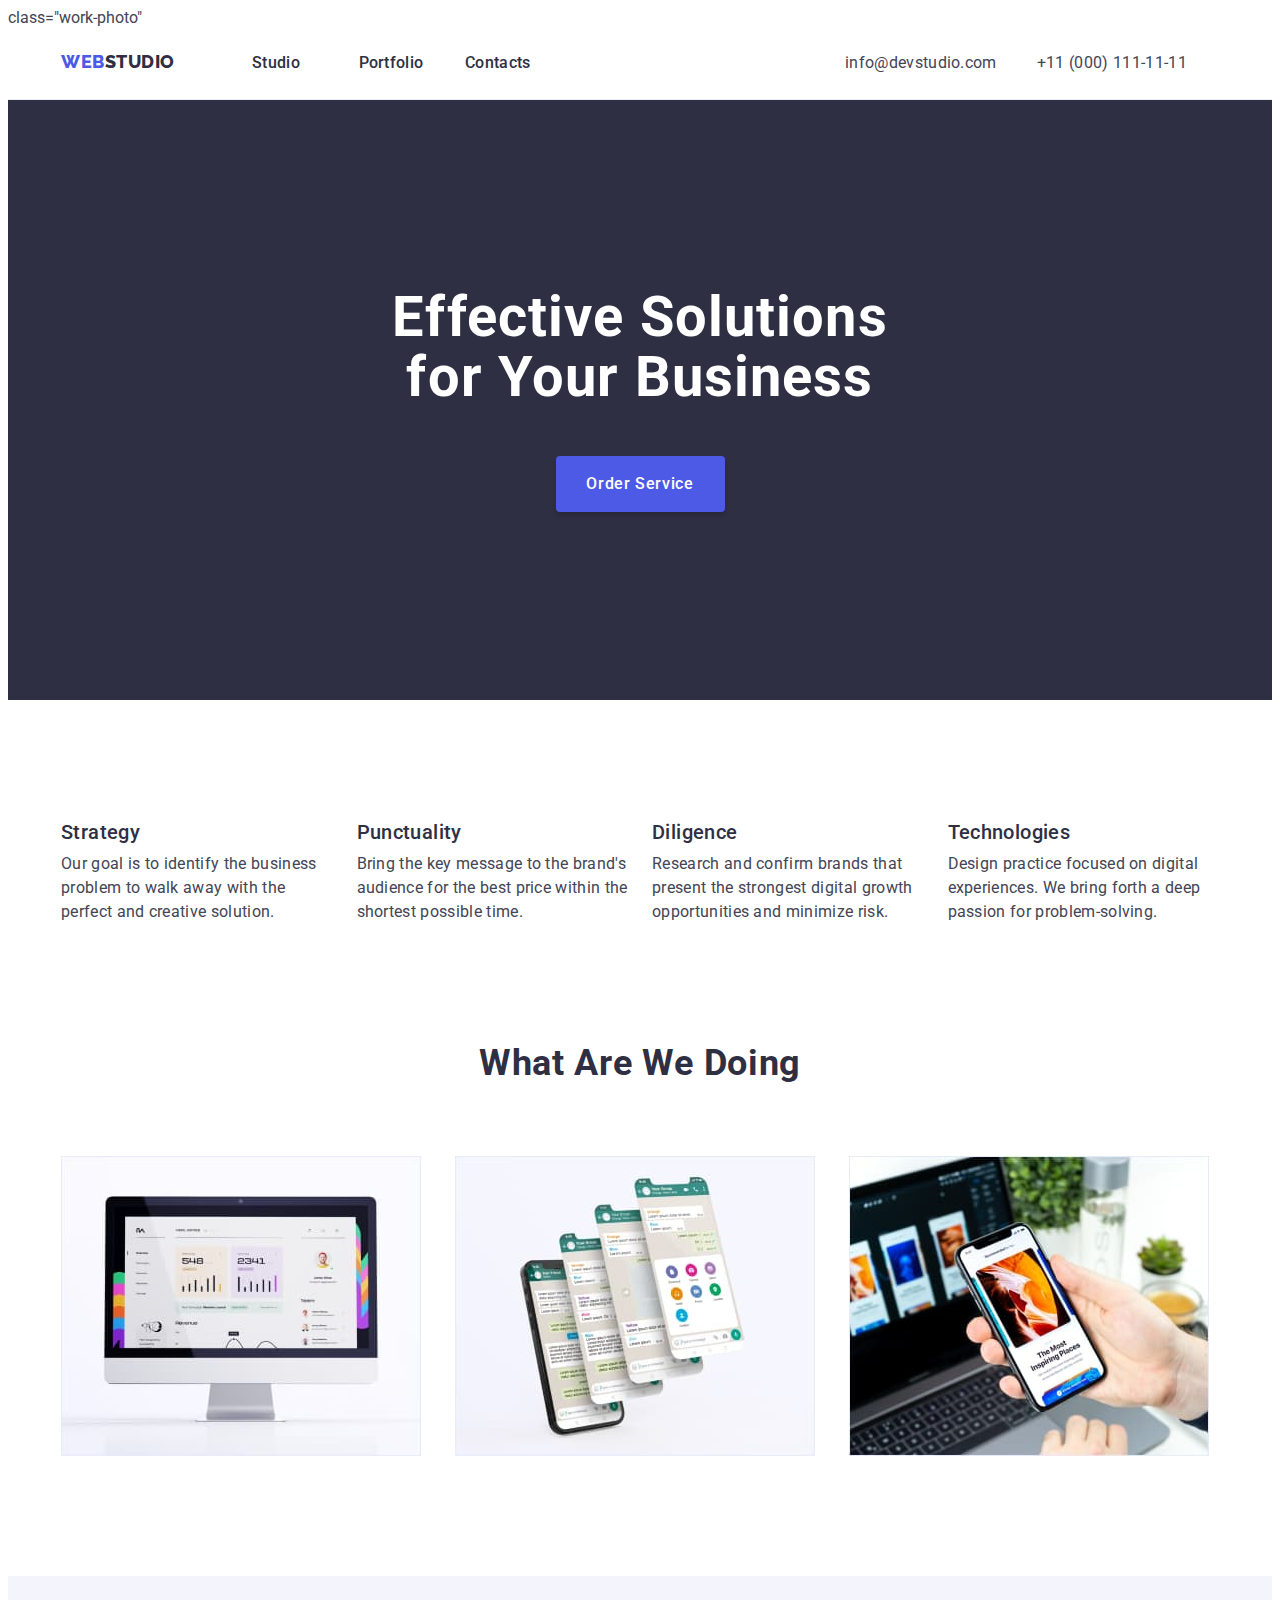
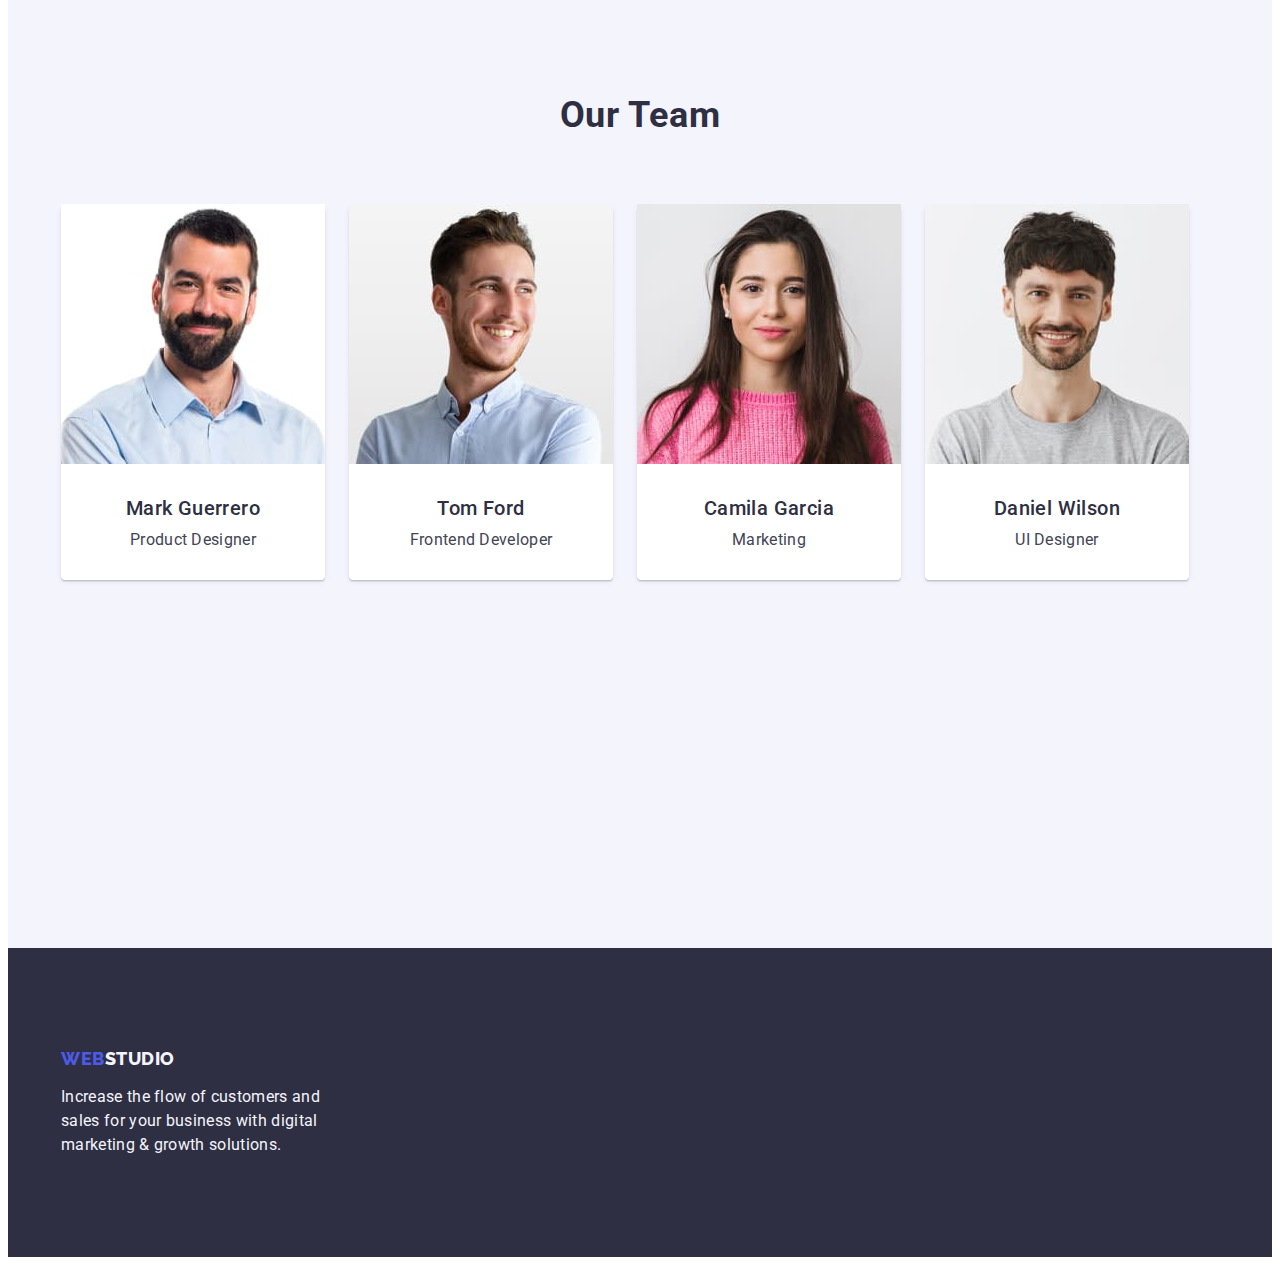
==== commit 077da796: "commit3" ====
--- a/index.html
+++ b/index.html
@@ -91,9 +91,9 @@
             <div class="container work-container">
             <h2 class="exempl-work">What are we doing</h2>
             <ul class="list list-work">
-                <li><img src="./images/img_1.jpg" alt="monitor of PC" width="360" height="300" class="work-photo"></li>
-                <li><img src="./images/img_2.jpg" alt="phone screen" width="360" height="300" class="work-photo"></li>
-                <li><img src="./images/img_3.jpg" alt="screen laptop and phone" width="360" height="300" class="work-photo"></li>
+                <li class="work-photo"><img src="./images/img_1.jpg" alt="monitor of PC" width="360" height="300"></li>
+                <li class="work-photo"><img src="./images/img_2.jpg" alt="phone screen" width="360" height="300" ></li>
+                <li class="work-photo"><img src="./images/img_3.jpg" alt="screen laptop and phone" width="360" height="300" ></li>
             </ul>
         </div>
         </section>
--- a/css/styles.css
+++ b/css/styles.css
@@ -117,8 +117,7 @@
     justify-content: space-between;
     gap: 40px;
     width: 261px;
-    padding-top: 24px;
-    padding-bottom: 24px;
+    
 
 }
 
@@ -131,6 +130,7 @@
     font-weight: 500;
     line-height: 1.5;
     letter-spacing: 0.02em;
+    padding: 24px 0;
 }
 
 .page-nav .link:hover,
@@ -170,7 +170,7 @@
     display: flex;
     background-color: var(--site-color-two);
     color: var(--white);
-    padding: 118px 0;
+    padding: 188px 0;
 }
 
 .container-hero {
@@ -213,10 +213,11 @@
 }
 /* 1section */
 /* 2section */ 
+.our-advantages{
+    padding: 120px 0;
+}
 .container-advantages {
     display: flex;
-    padding-top: 120px;
-    padding-bottom: 120px;
 }
 
 .list-advantages {
@@ -240,10 +241,13 @@
 }
 /* 2section */ 
 /* 3section */ 
+.our-work{
+  padding-bottom: 120px;  
+}
 .work-container {
     display: block;
     align-items: center;
-    padding-bottom: 120px;
+    
 }
 .exempl-work{
     margin-bottom: 72px;
@@ -253,6 +257,9 @@
     flex-direction: row;
     justify-content: space-between;
     gap: 24px;
+    
+}
+.work-photo{
     width: calc((100% - 48px) / 3);
 }
 
@@ -261,11 +268,12 @@
 .team-container {
     display: block;
     height: 732px;
-    padding: 120px 0;
+    
 }
 
 .our-team {
     background: var(--light-background);
+    padding: 120px 0;
 }
 
 .our-team-title {
@@ -277,13 +285,14 @@
     display: flex;
     flex-direction: row;
     gap: 24px;
+    width: calc((100% - 72px) / 4); 
 
 }
 .team-text{
     padding: 32px 16px;
 }
 .title-h{
-padding-bottom: 8px;
+margin-bottom: 8px;
 }
 .photo-team {
     display: flex;
@@ -348,6 +357,20 @@
 }
 
 /* portfolio */
+
+
+.portfolio-content {
+    display: flex;
+    flex-direction: column;
+    align-items: center;
+    padding-top: 96px;
+    padding-bottom: 120px;
+}
+.all-main{
+    display: flex;
+    justify-content: center;
+    flex-wrap: wrap;
+}
 .exempl {
     font-weight: 500;
     font-size: 20px;
@@ -357,18 +380,6 @@
     text-align: left;
 }
 
-.portfolio-content {
-    display: flex;
-    flex-direction: column;
-    align-items: center;
-    padding-top: 96px;
-    padding-bottom: 120px; 
-}
-
-.container-filter{
-    display: flex;
-    justify-content: center;
-}
 .button-list {
     display: flex;
     gap: 24px;
@@ -404,10 +415,7 @@
     border: 1px solid transparent;
 }
 
-.container-portfolio{
-    display: flex;
-    flex-wrap: wrap;
-}
+
 .content-list{
     display: flex;
     flex-wrap: wrap;
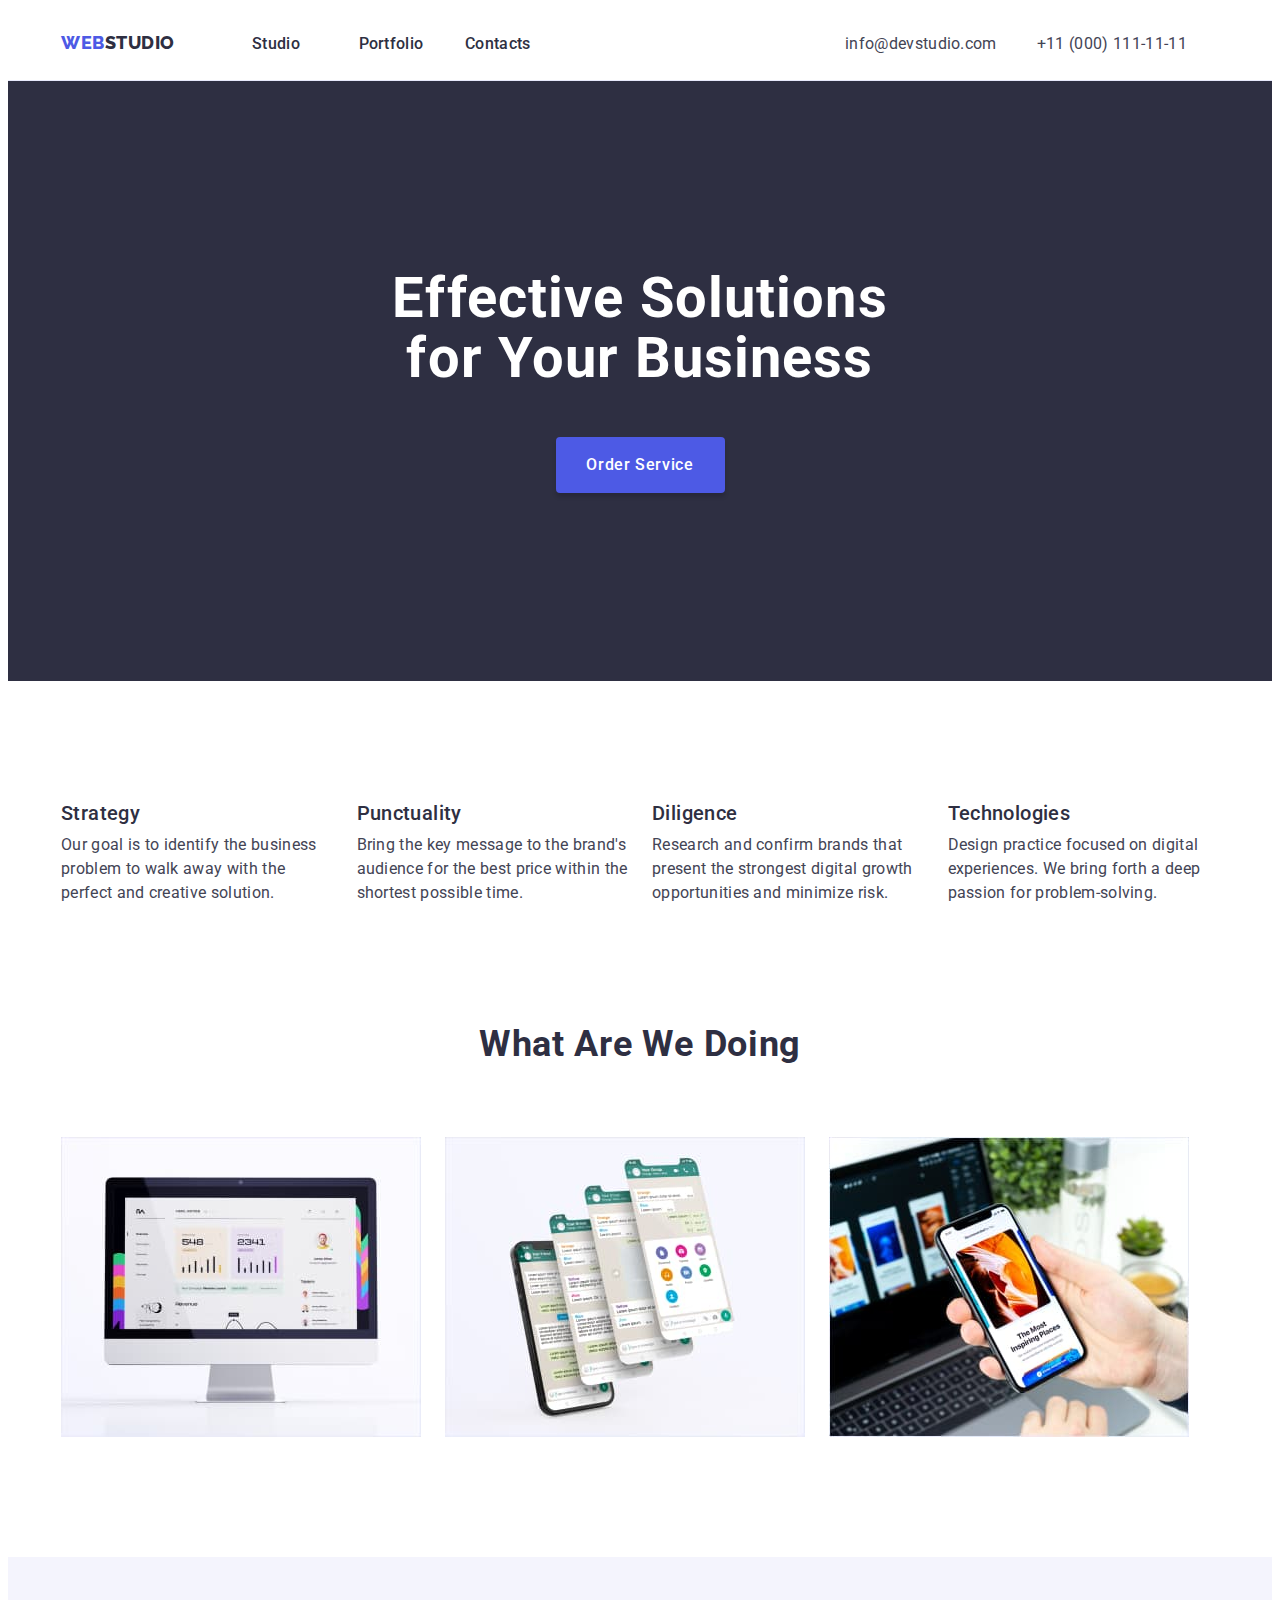
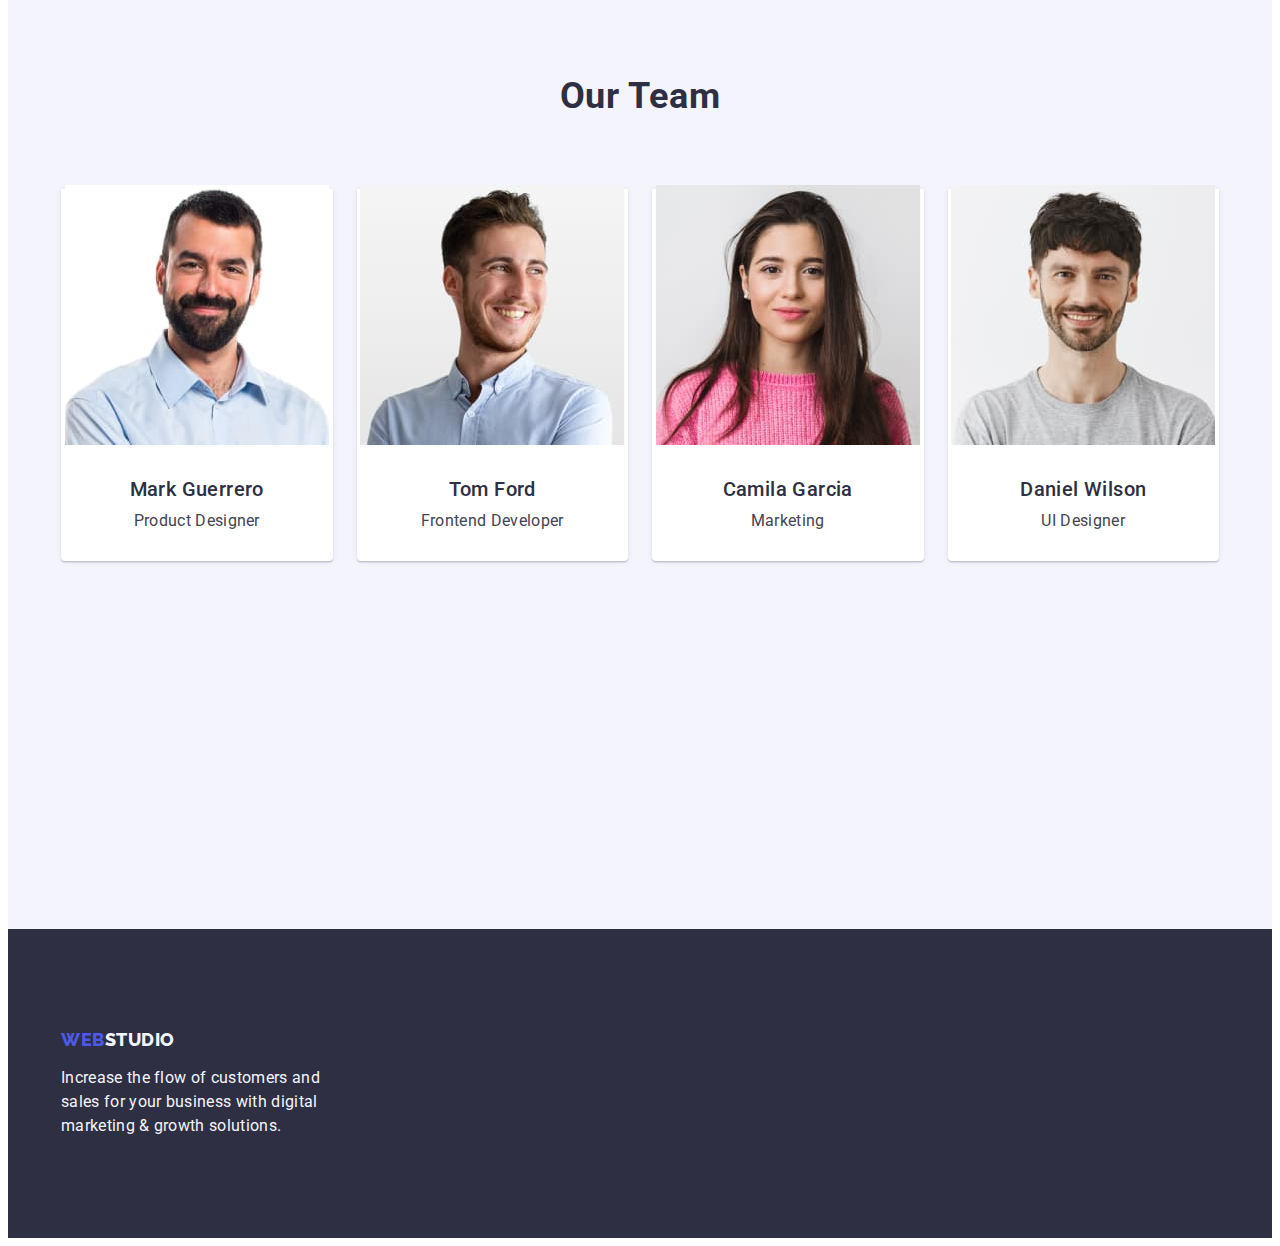
==== commit afdd9742: "commit finish" ====
--- a/index.html
+++ b/index.html
@@ -18,7 +18,7 @@
 </head>
 
 <body>
-    <header class="header"> class="work-photo"
+    <header class="header"> 
         <div class="container header-container">
             <nav class="nav">
                 <a href="./index.html" class="logo link">Web<span class="part-logo">Studio</span></a>
--- a/css/styles.css
+++ b/css/styles.css
@@ -257,12 +257,8 @@
     flex-direction: row;
     justify-content: space-between;
     gap: 24px;
-    
-}
-.work-photo{
-    width: calc((100% - 48px) / 3);
-}
-
+    width: calc((100% - 48px) / 3); 
+}
 /* 3section */ 
 /* 4section */ 
 .team-container {
@@ -285,7 +281,7 @@
     display: flex;
     flex-direction: row;
     gap: 24px;
-    width: calc((100% - 72px) / 4); 
+    
 
 }
 .team-text{
@@ -305,6 +301,10 @@
     box-shadow: 0px 1px 6px rgba(46, 47, 66, 0.08), 0px 1px 1px rgba(46, 47, 66, 0.16), 0px 2px 1px rgba(46, 47, 66, 0.08);
     border-radius: 0px 0px 4px 4px;
 }
+
+.photo-team{ 
+    width: calc((100% - 48px) / 3);
+}
 /* 4section */
 /* footer */
 .footer-text {
@@ -316,11 +316,7 @@
     padding: 100px 0;
 }
 
-.container-foot {
-    display: flex;
-    flex-direction: column;
-    justify-content: flex-start;
-}
+
 
 .logo {
    
@@ -350,6 +346,7 @@
 
 .part-logo-two {
     color: var(--light-background);
+    display: inline-block;
 }
 
 .part-logo {
@@ -384,6 +381,7 @@
     display: flex;
     gap: 24px;
     margin-bottom: 72px;
+    justify-content: center;
 }
 
 .filter-button {
@@ -422,7 +420,7 @@
     justify-content: center;
     column-gap: 24px;
     row-gap: 48px;
-    
+    justify-content: center;
 }
 .part-content{
    width:calc((100% - 48px) / 3);
